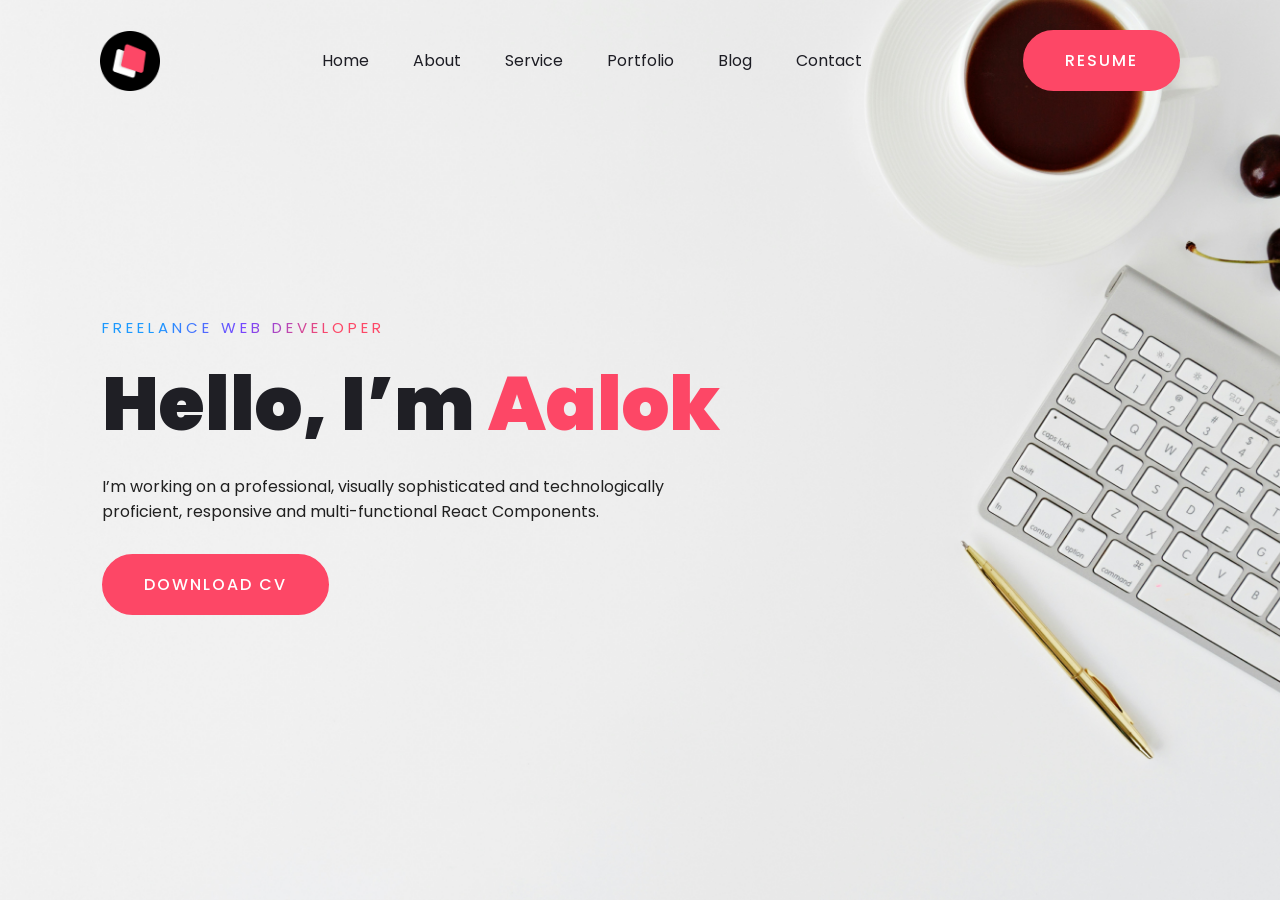
==== index.html @ d8dfb05f "Add files via upload" ====
<!DOCTYPE html>
<html lang="en">
  <head>
    <meta charset="UTF-8" />
    <title>Personal Portfolio Website</title>
    <!----CSS link----->
    <link rel="stylesheet" href="style.css" />
  </head>
  <body>
    <div class="hero">
      <nav>
        <img src="./img/logo.png" class="logo" />
        <ul>
          <li><a href="#">Home</a></li>
          <li><a href="#">About</a></li>
          <li><a href="#">Service</a></li>
          <li><a href="/portfolio.html">Portfolio</a></li>
          <li><a href="#">Blog</a></li>
          <li><a href="/contact.html">Contact</a></li>
        </ul>
        <a href="https://drive.google.com/file/d/1y252Zwb_cO68mzdy8oixFf4xplmzoL8F/view?usp=sharing" class="btn">Resume</a>
      </nav>

      <div class="content">
        <span class="title">Freelance Web Developer</span>
        <h1>Hello, I’m <span>Aalok</span></h1>
        <p>
          I’m working on a professional, visually sophisticated and
          technologically proficient, responsive and multi-functional React
          Components.
        </p>
        <a href="https://drive.google.com/file/d/1y252Zwb_cO68mzdy8oixFf4xplmzoL8F/view?usp=sharing" class="btn">Download CV</a>
      </div>
    </div>
  </body>
</html>
---- style.css ----
@import url("https://fonts.googleapis.com/css2?family=Poppins:wght@400;500;600;700&display=swap");

* {
  margin: 0;
  padding: 0;
  box-sizing: border-box;
  font-family: "Poppins", sans-serif;
}
a {
  text-decoration: none;
}
.hero {
  width: 100%;
  height: 100vh;
  background: url(img/bg.png);
  background-size: cover;
}
nav {
  display: flex;
  align-items: center;
  justify-content: space-between;
  padding: 30px 100px;
}
.logo {
  max-height: 60px;
}
nav ul li {
  list-style: none;
  display: inline-block;
  padding: 10px 20px;
}
nav ul li a {
  color: #1d1d24;
  position: relative;
  padding: 5px 0;
}
nav ul li a:hover {
  color: #fd4766;
}
nav ul li a:after {
  content: "";
  position: absolute;
  left: 0;
  width: 0;
  height: 3px;
  background: #fd4766;
  transition: 0.3s;
  bottom: 0;
}
nav ul li a:hover:after {
  width: 100%;
}
.btn {
  color: #fff;
  font-size: 16px;
  text-transform: uppercase;
  letter-spacing: 2px;
  padding: 16px 40px;
  border-radius: 500px;
  display: inline-block;
  font-weight: 500;
  transition: all 0.4s ease-in-out;
  background-size: 152% 100%;
  background: #fd4766;
  border: 2px solid #fd4766;
}
.btn:hover {
  background: transparent;
  border-color: #fd4766;
  color: #fd4766;
}
.content {
  position: absolute;
  top: 35%;
  left: 8%;
}
.content .title {
  color: #0a0a0a;
  font-size: 15px;
  text-transform: uppercase;
  letter-spacing: 4px;
  display: inline-block;
  margin-bottom: 20px;
  background: linear-gradient(
    120deg,
    #1c99fe 20.69%,
    #7644ff 50.19%,
    #fd4766 79.69%
  );
  -webkit-background-clip: text;
  -webkit-text-fill-color: transparent;
}
.content h1 {
  color: #1f1f25;
  font-size: 75px;
  font-weight: 900;
  line-height: 90px;
  text-transform: inherit;
  width: 70%;
}
.content h1 span {
  color: #fd4766;
}
.content p {
  width: 55%;
  color: #202020;
  margin-top: 25px;
  margin-bottom: 30px;
}
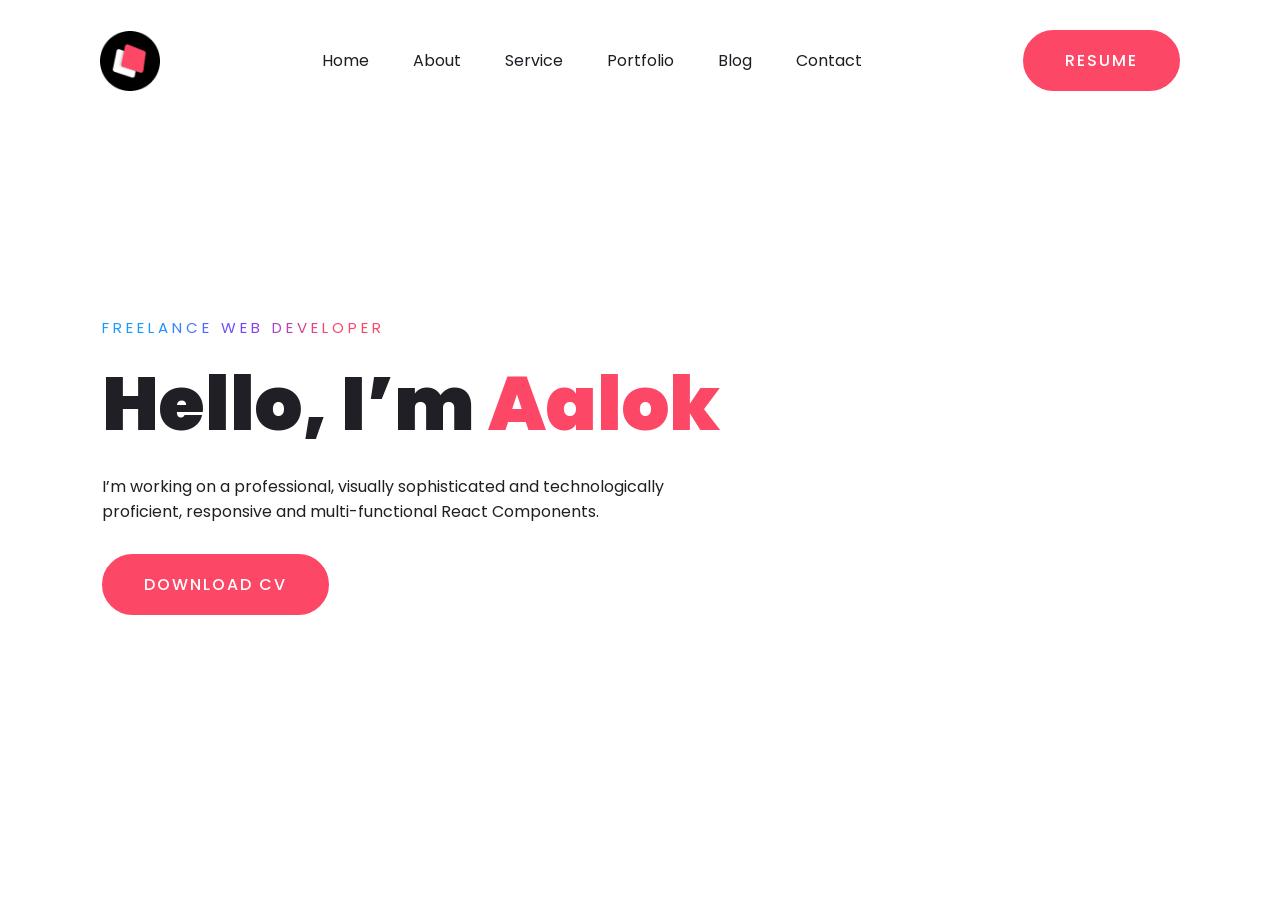
==== commit 90a74ba5: "Update index.html" ====
--- a/index.html
+++ b/index.html
@@ -9,7 +9,7 @@
   <body>
     <div class="hero">
       <nav>
-        <img src="./img/logo.png" class="logo" />
+        <img src="logo.png" class="logo" />
         <ul>
           <li><a href="#">Home</a></li>
           <li><a href="#">About</a></li>
@@ -33,4 +33,5 @@
       </div>
     </div>
   </body>
-</html>+
+</html>
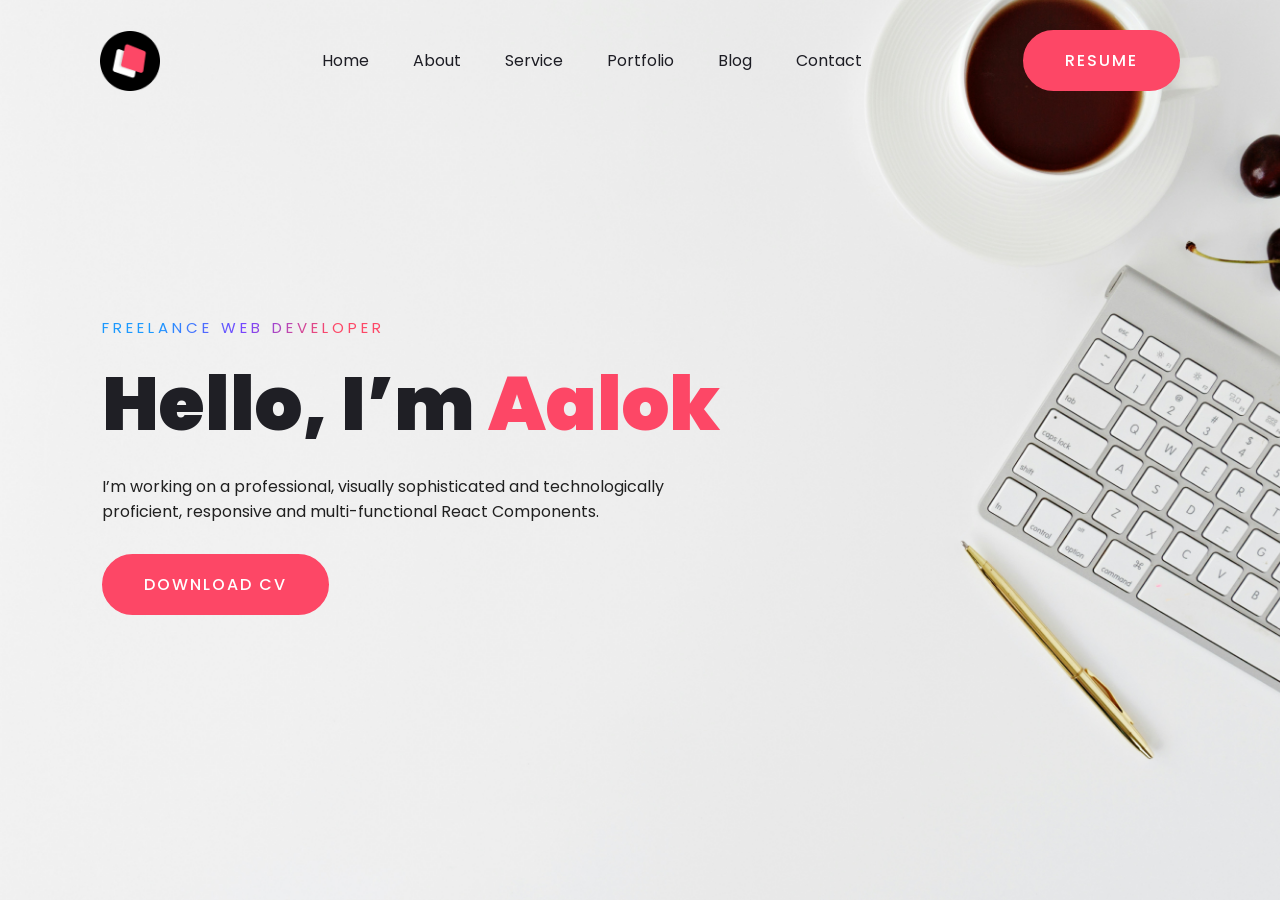
==== commit 08e9ef2e: "Update index.html" ====
--- a/index.html
+++ b/index.html
@@ -14,9 +14,9 @@
           <li><a href="#">Home</a></li>
           <li><a href="#">About</a></li>
           <li><a href="#">Service</a></li>
-          <li><a href="/portfolio.html">Portfolio</a></li>
+          <li><a href="Portfolio.html">Portfolio</a></li>
           <li><a href="#">Blog</a></li>
-          <li><a href="/contact.html">Contact</a></li>
+          <li><a href="Contact.html">Contact</a></li>
         </ul>
         <a href="https://drive.google.com/file/d/1y252Zwb_cO68mzdy8oixFf4xplmzoL8F/view?usp=sharing" class="btn">Resume</a>
       </nav>
@@ -35,3 +35,4 @@
   </body>
 
 </html>
+
--- a/style.css
+++ b/style.css
@@ -12,7 +12,7 @@
 .hero {
   width: 100%;
   height: 100vh;
-  background: url(img/bg.png);
+  background-image: url("bg.png");
   background-size: cover;
 }
 nav {
@@ -106,4 +106,4 @@
   color: #202020;
   margin-top: 25px;
   margin-bottom: 30px;
-}+}
